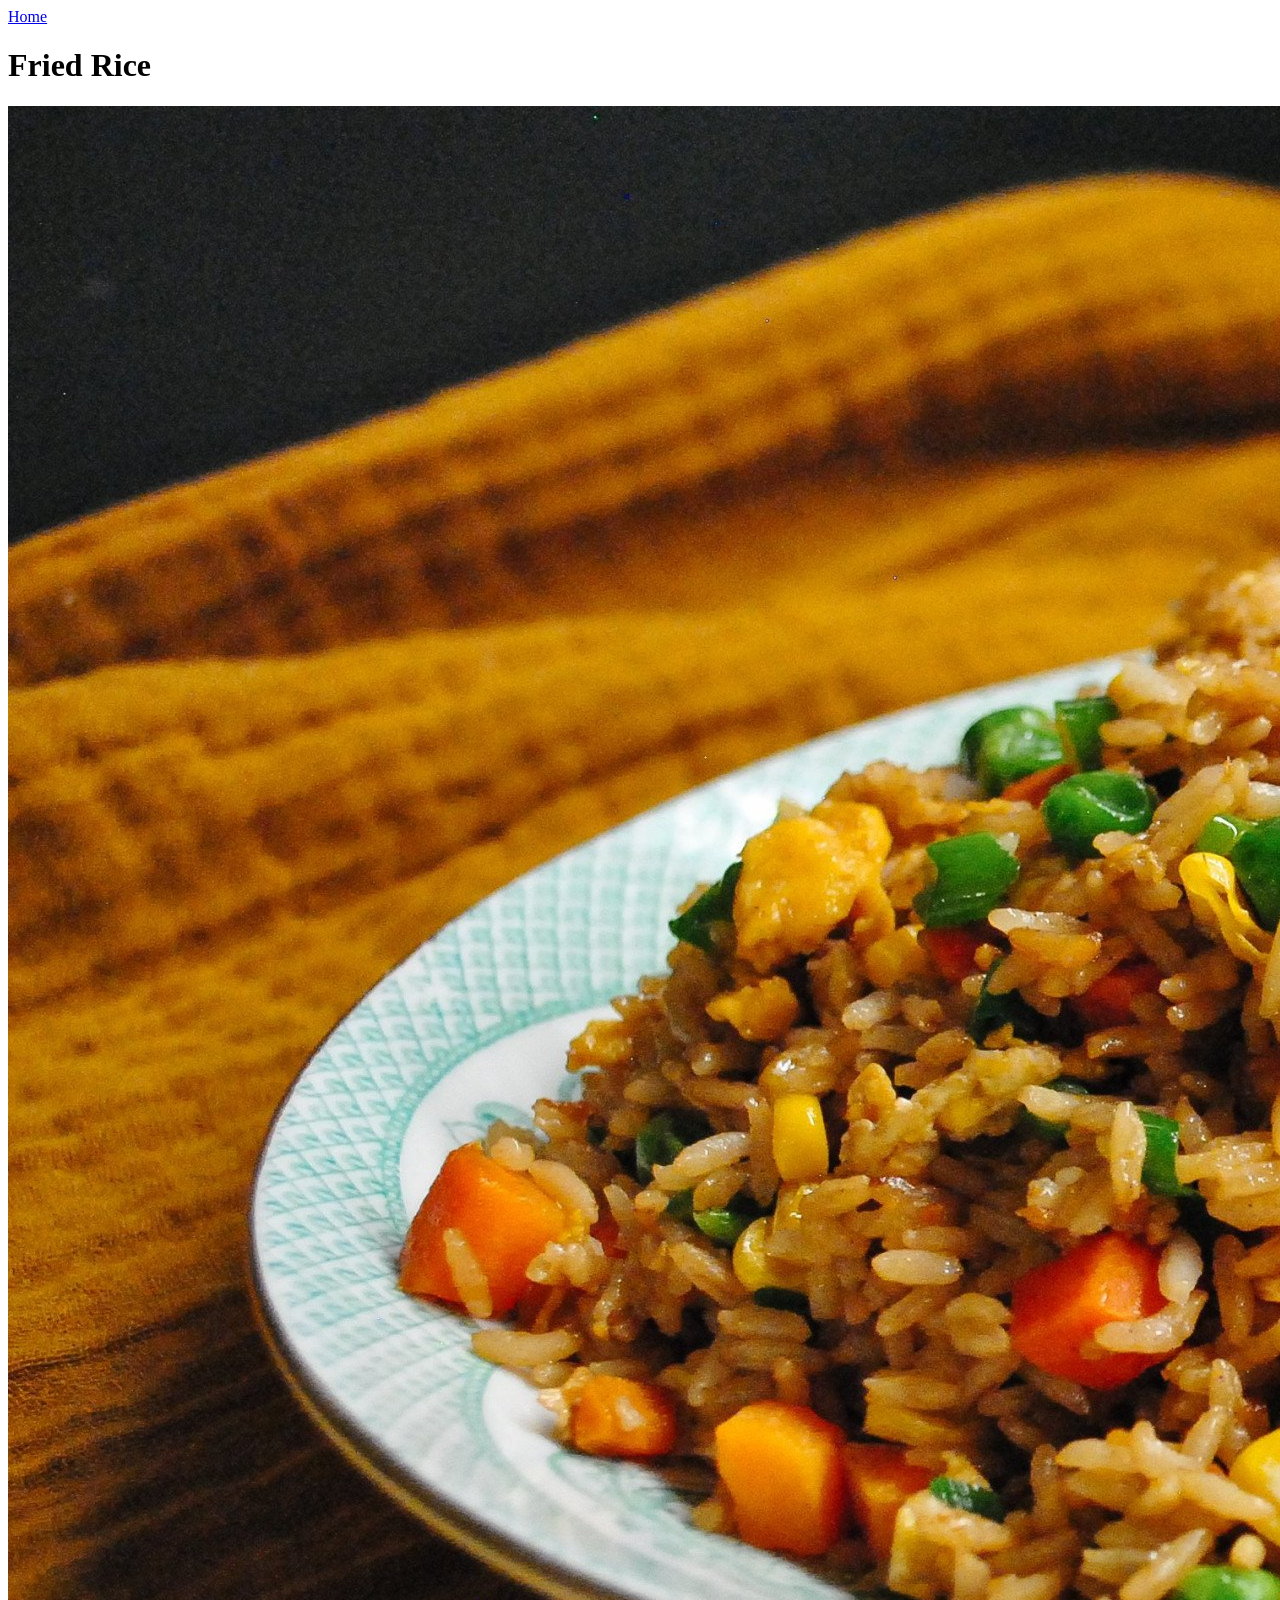
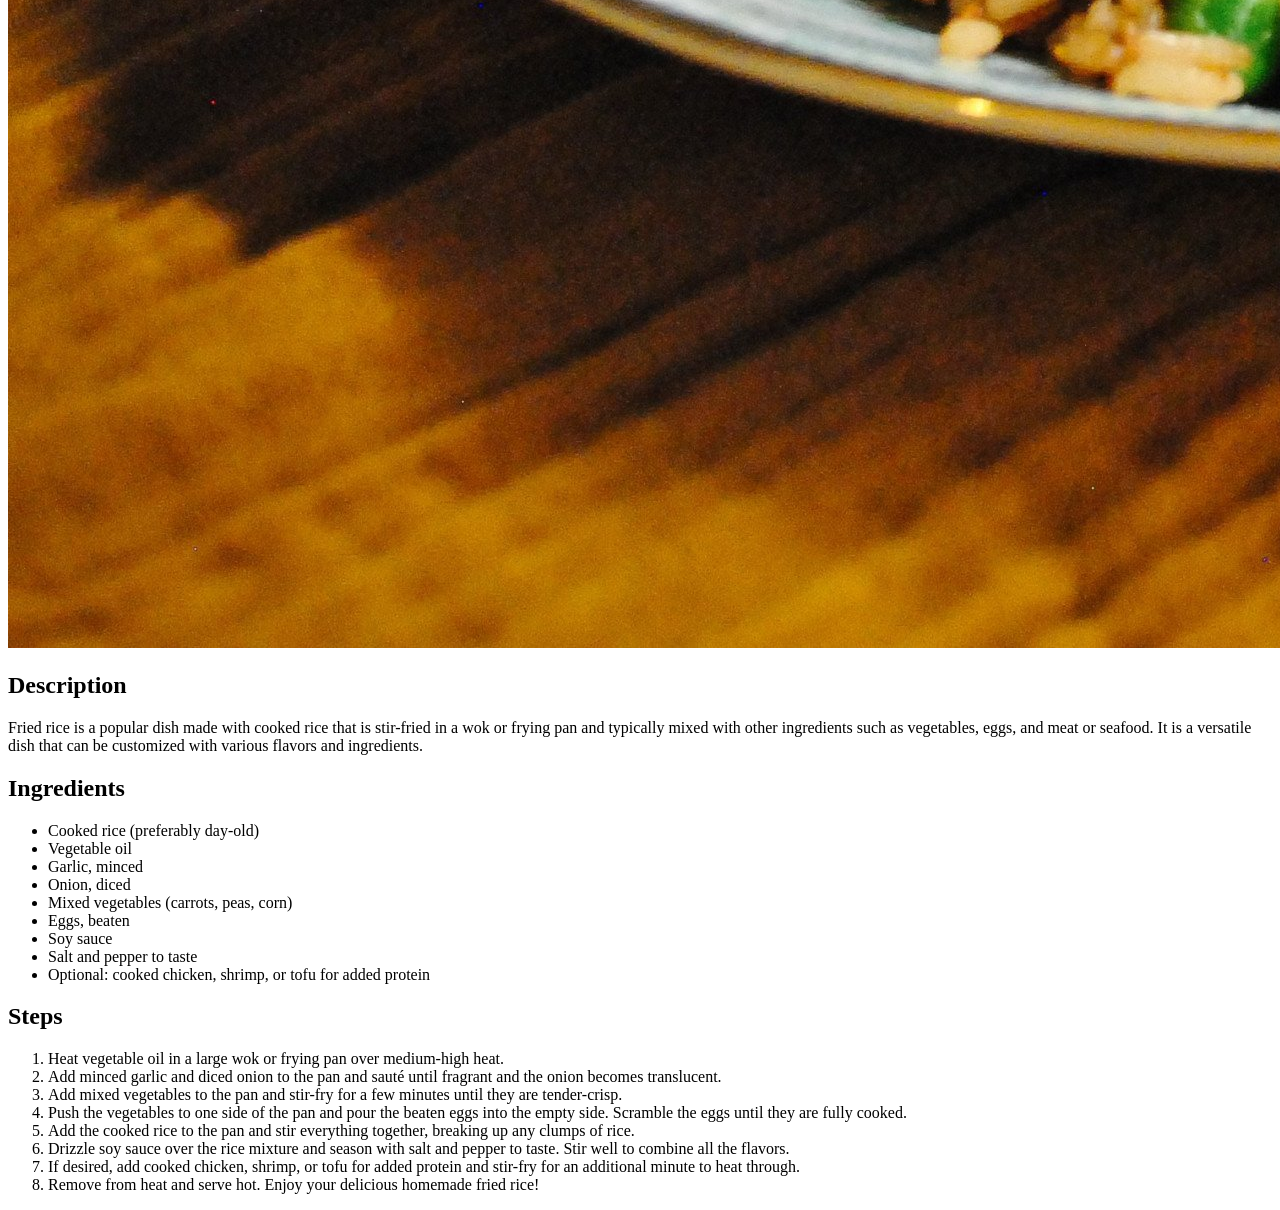
==== recipes/fried-rice.html @ c3e61dbc "simple website with recipes for fried rice, lasagna, and pizza. The website is built using only HTML" ====
<!DOCTYPE html>
<html lang="en">

<head>
    <meta charset="UTF-8" />
</head>

<body>

    <a href="../index.html">Home</a>

    <h1>Fried Rice</h1>

    <img src="../img/fried-rice.jpg" />

    <h2>Description</h2>

    <p>Fried rice is a popular dish made with cooked rice that is stir-fried in a wok or frying pan and typically mixed
        with other ingredients such as vegetables, eggs, and meat or seafood. It is a versatile dish that can be
        customized with various flavors and ingredients.</p>

    <h2>Ingredients</h2>

    <ul>
        <li>Cooked rice (preferably day-old)</li>
        <li>Vegetable oil</li>
        <li>Garlic, minced</li>
        <li>Onion, diced</li>
        <li>Mixed vegetables (carrots, peas, corn)</li>
        <li>Eggs, beaten</li>
        <li>Soy sauce</li>
        <li>Salt and pepper to taste</li>
        <li>Optional: cooked chicken, shrimp, or tofu for added protein</li>
    </ul>

    <h2>Steps</h2>

    <ol>
        <li>Heat vegetable oil in a large wok or frying pan over medium-high heat.</li>
        <li>Add minced garlic and diced onion to the pan and sauté until fragrant and the onion becomes translucent.
        </li>
        <li>Add mixed vegetables to the pan and stir-fry for a few minutes until they are tender-crisp.</li>
        <li>Push the vegetables to one side of the pan and pour the beaten eggs into the empty side. Scramble the eggs
            until they are fully cooked.</li>
        <li>Add the cooked rice to the pan and stir everything together, breaking up any clumps of rice.</li>
        <li>Drizzle soy sauce over the rice mixture and season with salt and pepper to taste. Stir well to combine all
            the flavors.</li>
        <li>If desired, add cooked chicken, shrimp, or tofu for added protein and stir-fry for an additional minute to
            heat through.</li>
        <li>Remove from heat and serve hot. Enjoy your delicious homemade fried rice!</li>
    </ol>

</body>

</html>
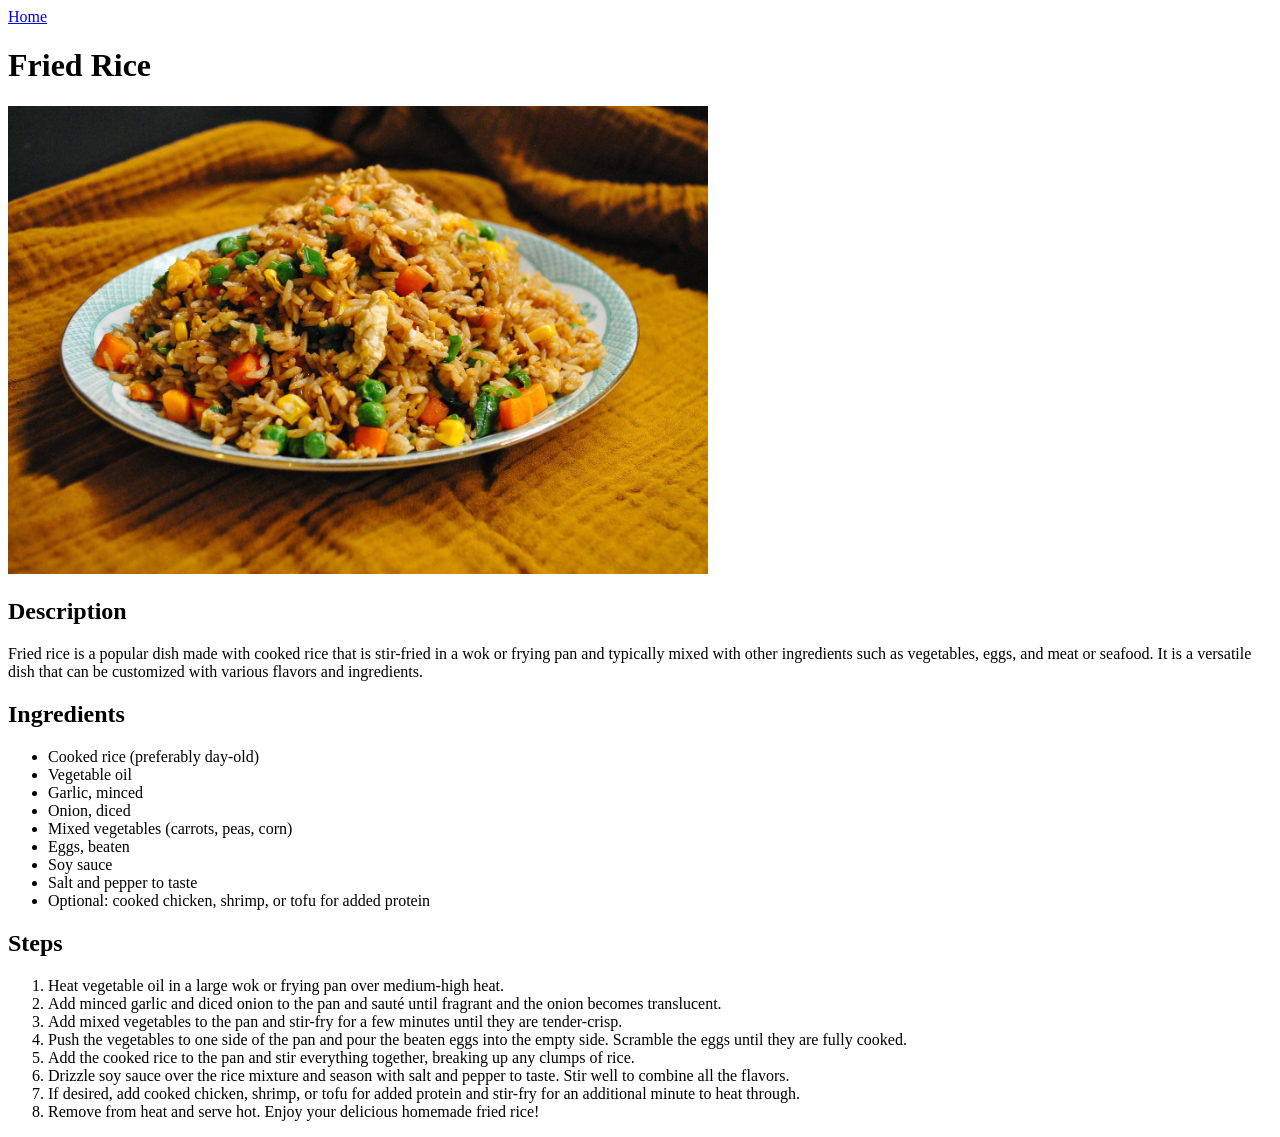
==== commit 397540aa: "Remove the forward slash at the back of relative path in index.html file" ====
--- a/recipes/fried-rice.html
+++ b/recipes/fried-rice.html
@@ -11,7 +11,7 @@
 
     <h1>Fried Rice</h1>
 
-    <img src="../img/fried-rice.jpg" />
+    <img src="../img/fried-rice.jpg" width="700" />
 
     <h2>Description</h2>
 
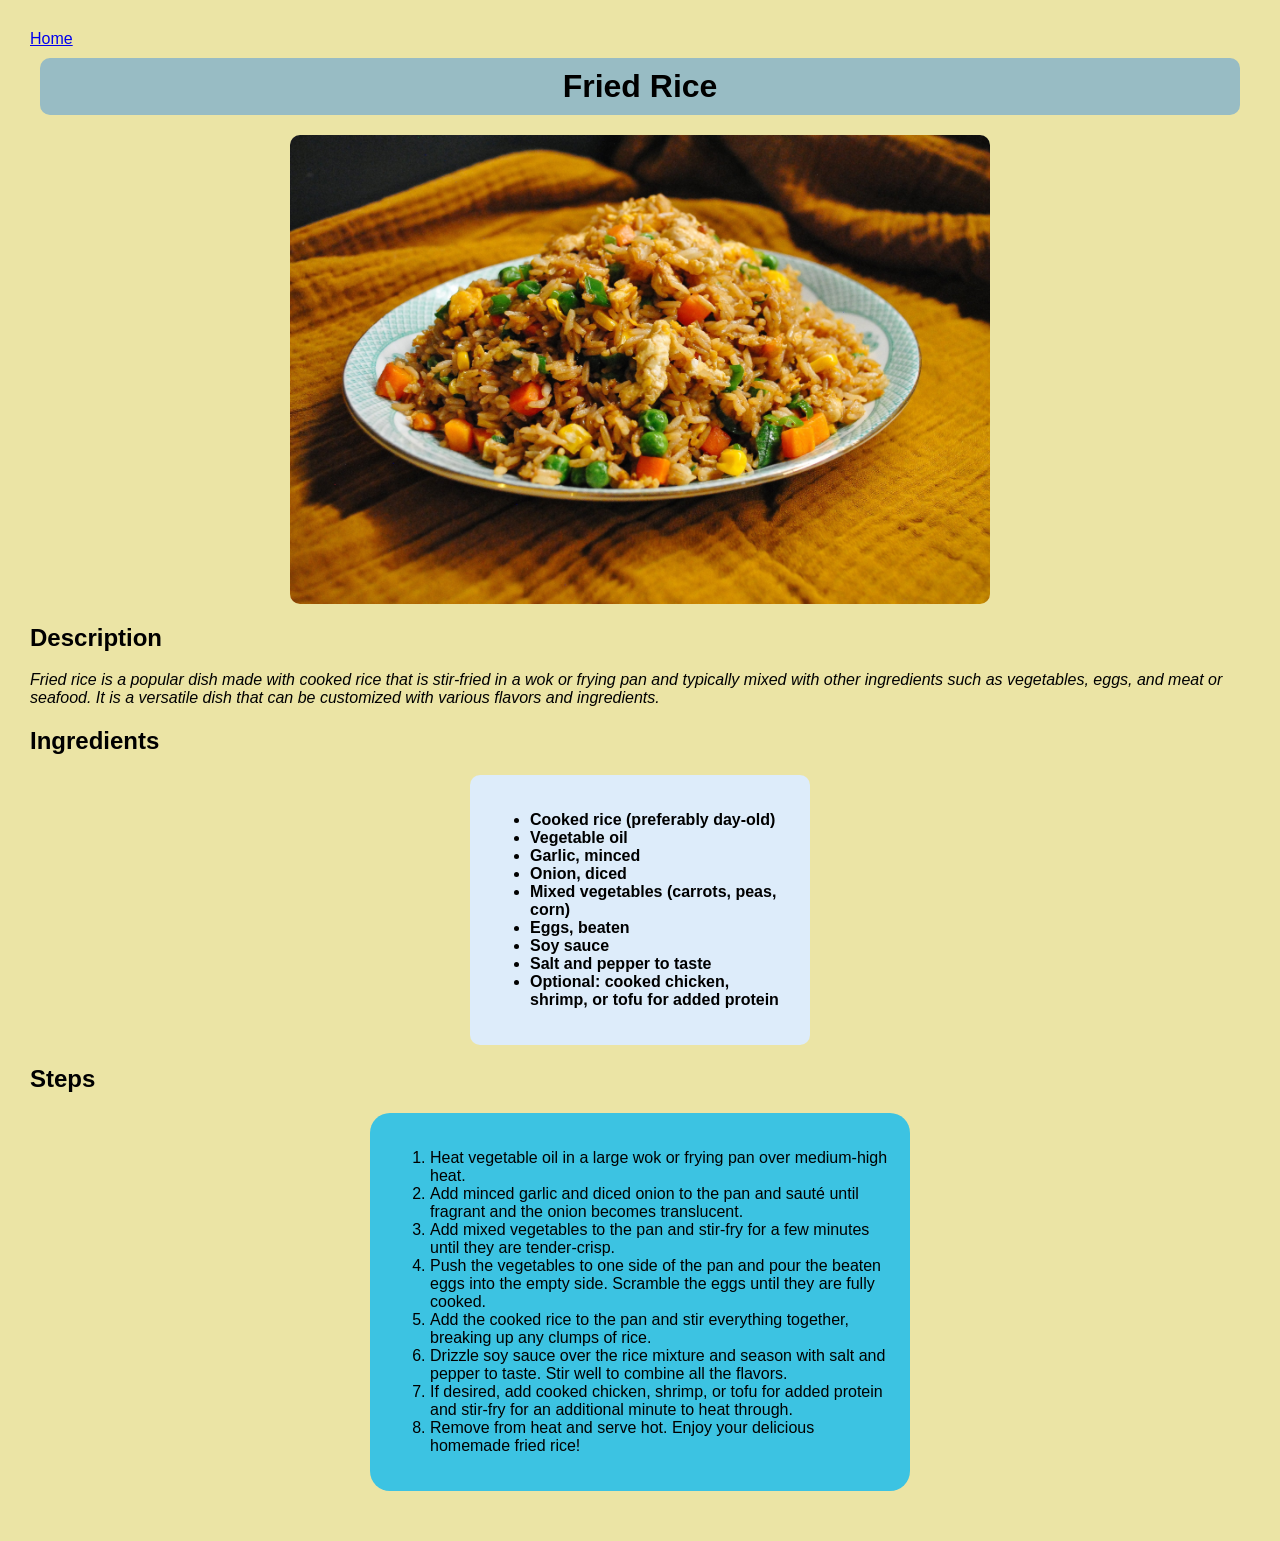
==== commit b43a86a7: "Add styles.css and apply styles to HTML files I added a new file called styles.css and applied style" ====
--- a/recipes/fried-rice.html
+++ b/recipes/fried-rice.html
@@ -1,54 +1,63 @@
 <!DOCTYPE html>
-<html lang="en">
+<html lang="en" class="html-fr">
 
 <head>
     <meta charset="UTF-8" />
+    <link rel="stylesheet" href="../styles.css" />
 </head>
 
 <body>
 
     <a href="../index.html">Home</a>
 
-    <h1>Fried Rice</h1>
+    <h1 class="title-fr">Fried Rice</h1>
 
-    <img src="../img/fried-rice.jpg" width="700" />
+    <img src="../img/fried-rice.jpg" width="700" alt="An image of a fried rice." />
 
     <h2>Description</h2>
 
-    <p>Fried rice is a popular dish made with cooked rice that is stir-fried in a wok or frying pan and typically mixed
-        with other ingredients such as vegetables, eggs, and meat or seafood. It is a versatile dish that can be
-        customized with various flavors and ingredients.</p>
+    <p><em>Fried rice is a popular dish made with cooked rice that is stir-fried in a wok or frying pan and typically
+            mixed
+            with other ingredients such as vegetables, eggs, and meat or seafood. It is a versatile dish that can be
+            customized with various flavors and ingredients.</em></p>
 
     <h2>Ingredients</h2>
 
-    <ul>
-        <li>Cooked rice (preferably day-old)</li>
-        <li>Vegetable oil</li>
-        <li>Garlic, minced</li>
-        <li>Onion, diced</li>
-        <li>Mixed vegetables (carrots, peas, corn)</li>
-        <li>Eggs, beaten</li>
-        <li>Soy sauce</li>
-        <li>Salt and pepper to taste</li>
-        <li>Optional: cooked chicken, shrimp, or tofu for added protein</li>
-    </ul>
+    <div>
+        <ul>
+            <li>Cooked rice (preferably day-old)</li>
+            <li>Vegetable oil</li>
+            <li>Garlic, minced</li>
+            <li>Onion, diced</li>
+            <li>Mixed vegetables (carrots, peas, corn)</li>
+            <li>Eggs, beaten</li>
+            <li>Soy sauce</li>
+            <li>Salt and pepper to taste</li>
+            <li>Optional: cooked chicken, shrimp, or tofu for added protein</li>
+        </ul>
+    </div>
 
     <h2>Steps</h2>
 
-    <ol>
-        <li>Heat vegetable oil in a large wok or frying pan over medium-high heat.</li>
-        <li>Add minced garlic and diced onion to the pan and sauté until fragrant and the onion becomes translucent.
-        </li>
-        <li>Add mixed vegetables to the pan and stir-fry for a few minutes until they are tender-crisp.</li>
-        <li>Push the vegetables to one side of the pan and pour the beaten eggs into the empty side. Scramble the eggs
-            until they are fully cooked.</li>
-        <li>Add the cooked rice to the pan and stir everything together, breaking up any clumps of rice.</li>
-        <li>Drizzle soy sauce over the rice mixture and season with salt and pepper to taste. Stir well to combine all
-            the flavors.</li>
-        <li>If desired, add cooked chicken, shrimp, or tofu for added protein and stir-fry for an additional minute to
-            heat through.</li>
-        <li>Remove from heat and serve hot. Enjoy your delicious homemade fried rice!</li>
-    </ol>
+    <div class="steps-fr">
+        <ol>
+            <li>Heat vegetable oil in a large wok or frying pan over medium-high heat.</li>
+            <li>Add minced garlic and diced onion to the pan and sauté until fragrant and the onion becomes translucent.
+            </li>
+            <li>Add mixed vegetables to the pan and stir-fry for a few minutes until they are tender-crisp.</li>
+            <li>Push the vegetables to one side of the pan and pour the beaten eggs into the empty side. Scramble the
+                eggs
+                until they are fully cooked.</li>
+            <li>Add the cooked rice to the pan and stir everything together, breaking up any clumps of rice.</li>
+            <li>Drizzle soy sauce over the rice mixture and season with salt and pepper to taste. Stir well to combine
+                all
+                the flavors.</li>
+            <li>If desired, add cooked chicken, shrimp, or tofu for added protein and stir-fry for an additional minute
+                to
+                heat through.</li>
+            <li>Remove from heat and serve hot. Enjoy your delicious homemade fried rice!</li>
+        </ol>
+    </div>
 
 </body>
 
--- a/styles.css
+++ b/styles.css
@@ -0,0 +1,86 @@
+html {
+    font-family: Arial, Helvetica, sans-serif;
+    background-color: #c7e2e9;
+    box-sizing: border-box;
+}
+
+.html-fr {
+    background-color: rgb(235, 228, 165);
+}
+
+.html-l {
+    background-color: rgb(219, 198, 240);
+}
+
+.html-p {
+    background-color: rgb(234, 240, 198);
+}
+
+img {
+    display: block;
+    margin: 20px auto;
+    border-radius: 10px;
+}
+
+body {
+    margin: 20px;
+    padding: 10px;
+}
+
+h1 {
+    background-color: antiquewhite;
+    display: block;
+    margin: 10px;
+    padding: 10px;
+    text-align: center;
+    border-radius: 10px;
+}
+
+div {
+    background-color: #ddecfa;
+    width: 300px;
+    margin: 20px auto;
+    padding: 20px;
+    border-radius: 10px;
+    font-weight: bold;
+}
+
+.title-fr {
+    background-color: rgb(152, 188, 196);
+}
+
+
+.steps-fr {
+    background-color: rgb(60, 195, 226);
+    width: 500px;
+    margin: 20px auto;
+    padding: 20px;
+    border-radius: 20px;
+    font-weight: normal;
+}
+
+.title-p {
+    background-color: rgb(175, 136, 219);
+}
+
+.steps-p {
+    background-color: rgb(215, 87, 130);
+    width: 500px;
+    margin: 20px auto;
+    padding: 20px;
+    border-radius: 20px;
+    font-weight: normal;
+}
+
+.title-l {
+    background-color: rgb(151, 219, 136);
+}
+
+.steps-l {
+    background-color: rgb(226, 157, 221);
+    width: 500px;
+    margin: 20px auto;
+    padding: 20px;
+    border-radius: 20px;
+    font-weight: normal;
+}
